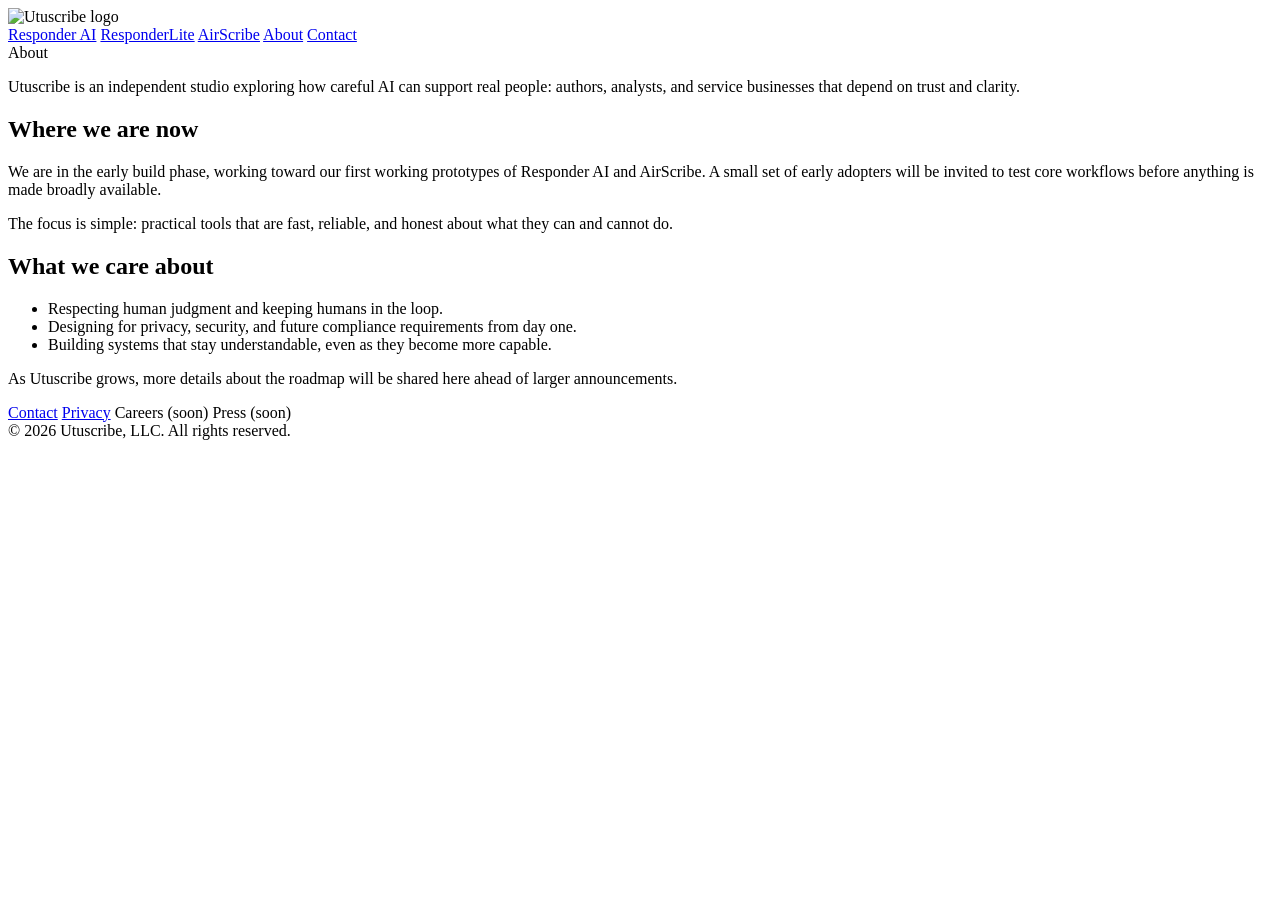
==== about.html @ cbb47611 "Update about.html" ====
<!doctype html>
<html lang="en">
<head>
  <meta charset="utf-8">
  <title>About — Utuscribe</title>
  <meta name="viewport" content="width=device-width, initial-scale=1">
  <link rel="stylesheet" href="styles.css">
</head>
<body>
  <header class="site-header">
    <div class="brand">
      <img src="logo_Utuscribe_transparent.png" alt="Utuscribe logo" class="logo-img">
    </div>
    <nav class="site-nav">
      <a href="responder.html" class="nav-link">Responder AI</a>
      <a href="responderlite.html" class="nav-link">ResponderLite</a>
      <a href="airscribe.html" class="nav-link">AirScribe</a>
      <a href="about.html" class="nav-link nav-link-active">About</a>
      <a href="contact.html" class="nav-link">Contact</a>
    </nav>
  </header>

  <main class="hero">
    <div class="card">
      <div class="pill">About</div>

      <section class="hero-section active">
        <p class="page-lead">
          Utuscribe is an independent studio exploring how careful AI can support real people:
          authors, analysts, and service businesses that depend on trust and clarity.
        </p>

        <div class="page-card">
          <h2>Where we are now</h2>
          <p>
            We are in the early build phase, working toward our first working prototypes of
            Responder AI and AirScribe. A small set of early adopters will be invited to test
            core workflows before anything is made broadly available.
          </p>
          <p>
            The focus is simple: practical tools that are fast, reliable, and honest about
            what they can and cannot do.
          </p>
        </div>

        <div class="page-card">
          <h2>What we care about</h2>
          <ul class="page-list">
            <li>Respecting human judgment and keeping humans in the loop.</li>
            <li>Designing for privacy, security, and future compliance requirements from day one.</li>
            <li>Building systems that stay understandable, even as they become more capable.</li>
          </ul>
          <p>
            As Utuscribe grows, more details about the roadmap will be shared here ahead of
            larger announcements.
          </p>
        </div>
      </section>
    </div>
  </main>

  <footer class="site-footer">
    <div class="links">
      <a href="contact.html">Contact</a>
      <a href="privacy.html">Privacy</a>
      <span class="disabled-link">Careers (soon)</span>
      <span class="disabled-link">Press (soon)</span>
    </div>
    <div class="copy">
      © <span id="yr-about"></span> Utuscribe, LLC. All rights reserved.
    </div>
  </footer>

  <script>
    document.getElementById("yr-about").textContent = new Date().getFullYear();
  </script>
</body>
</html>
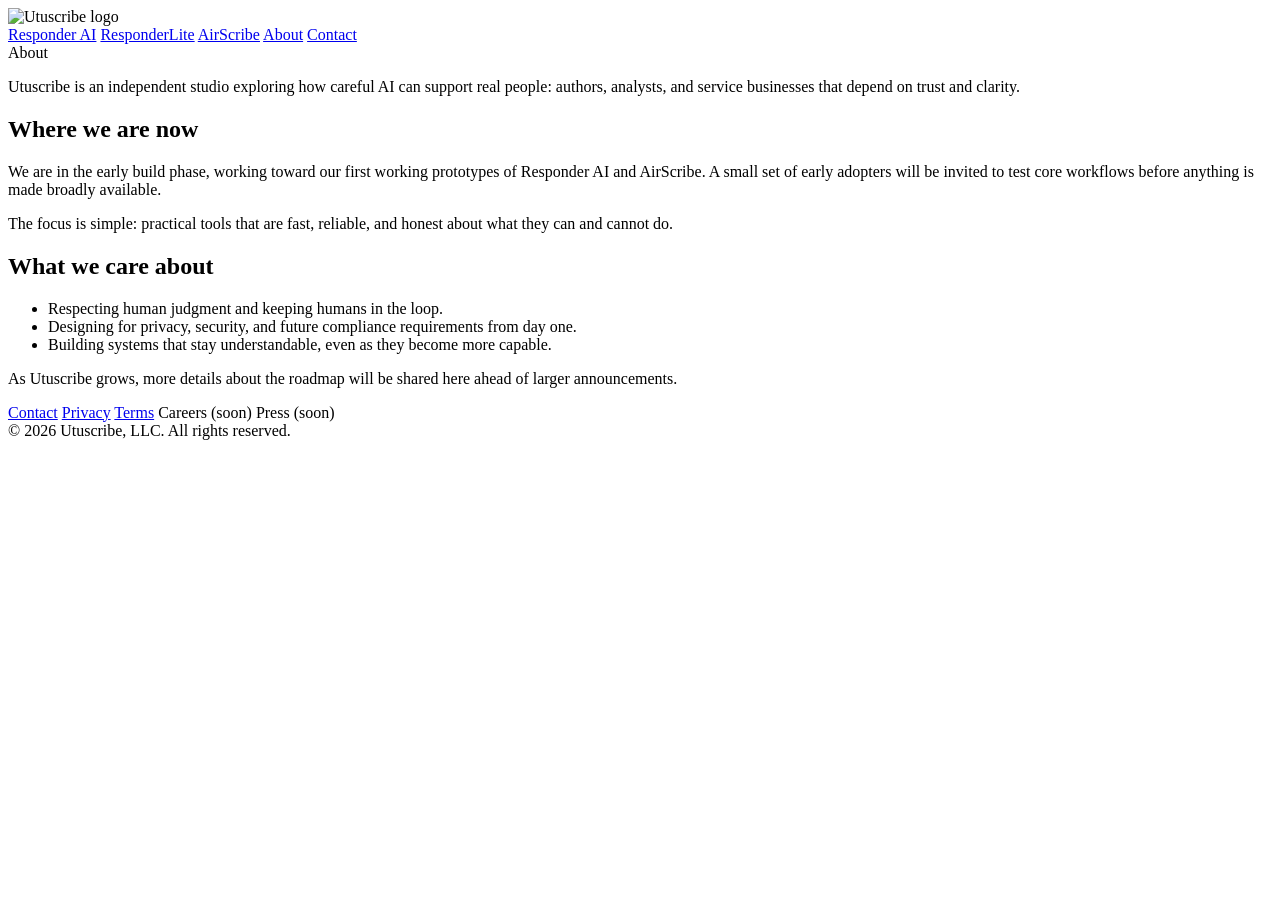
==== commit bcefbf6f: "Update about.html" ====
--- a/about.html
+++ b/about.html
@@ -63,6 +63,7 @@
     <div class="links">
       <a href="contact.html">Contact</a>
       <a href="privacy.html">Privacy</a>
+      <a href="terms.html">Terms</a>
       <span class="disabled-link">Careers (soon)</span>
       <span class="disabled-link">Press (soon)</span>
     </div>
@@ -76,3 +77,4 @@
   </script>
 </body>
 </html>
+
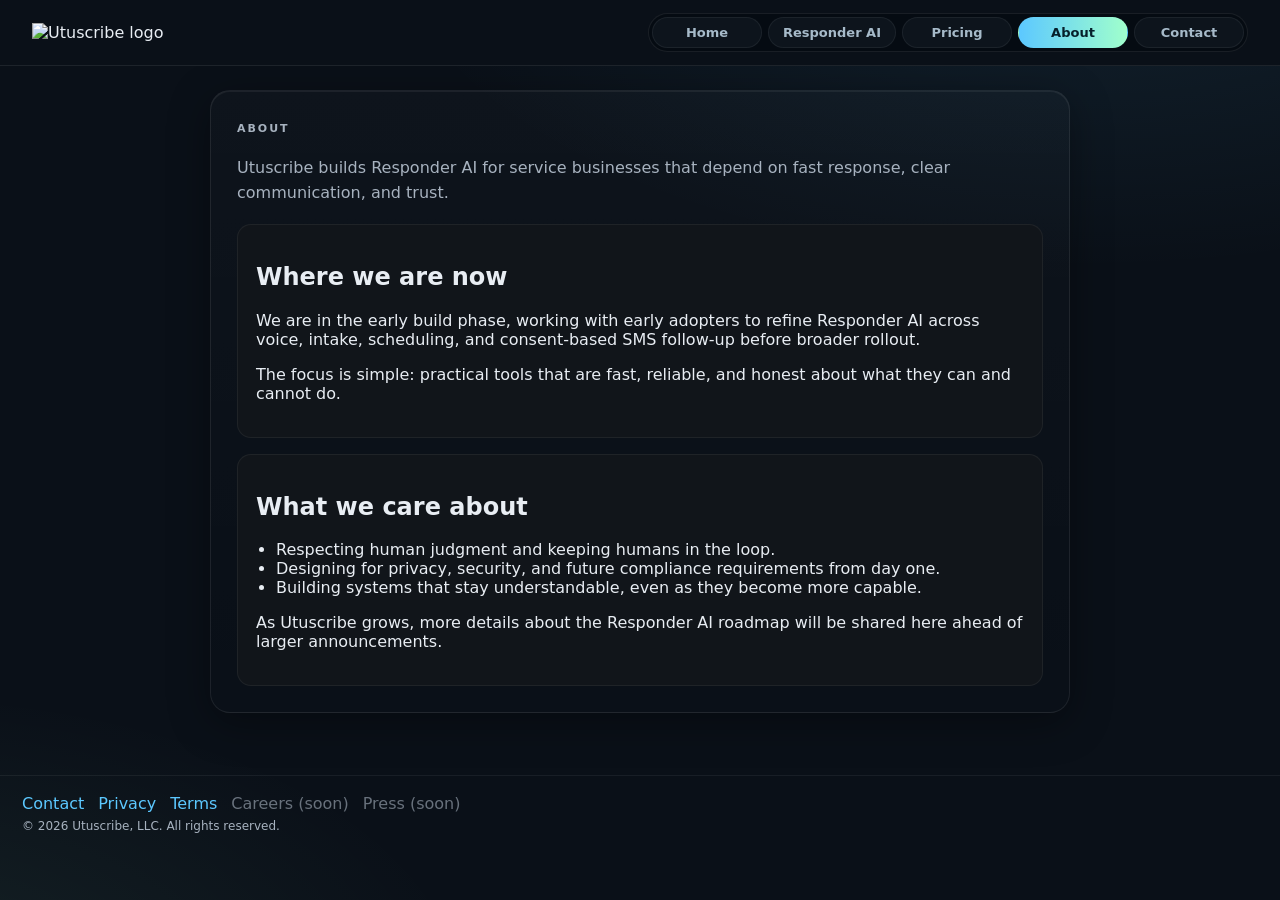
==== commit bf8b9118: "Rebrand site to Responder AI and update SMS opt-in workflow" ====
--- a/about.html
+++ b/about.html
@@ -1,42 +1,42 @@
 <!doctype html>
 <html lang="en">
-<head>
-  <meta charset="utf-8">
-  <title>About — Utuscribe</title>
-  <meta name="viewport" content="width=device-width, initial-scale=1">
-  <link rel="stylesheet" href="styles.css">
-</head>
+<head>
+  <meta charset="utf-8">
+  <title>About — Responder AI</title>
+  <meta name="viewport" content="width=device-width, initial-scale=1">
+  <link rel="stylesheet" href="styles.css">
+</head>
 <body>
   <header class="site-header">
-    <div class="brand">
-      <img src="logo_Utuscribe_transparent.png" alt="Utuscribe logo" class="logo-img">
-    </div>
-    <nav class="site-nav">
-      <a href="responder.html" class="nav-link">Responder AI</a>
-      <a href="responderlite.html" class="nav-link">ResponderLite</a>
-      <a href="airscribe.html" class="nav-link">AirScribe</a>
-      <a href="about.html" class="nav-link nav-link-active">About</a>
-      <a href="contact.html" class="nav-link">Contact</a>
-    </nav>
-  </header>
+    <div class="brand">
+      <img src="logo_Utuscribe_transparent.png" alt="Utuscribe logo" class="logo-img">
+    </div>
+    <nav class="site-nav">
+      <a href="index.html" class="nav-link">Home</a>
+      <a href="responder.html" class="nav-link">Responder AI</a>
+      <a href="pricing.html" class="nav-link">Pricing</a>
+      <a href="about.html" class="nav-link nav-link-active">About</a>
+      <a href="contact.html" class="nav-link">Contact</a>
+    </nav>
+  </header>
 
   <main class="hero">
     <div class="card">
       <div class="pill">About</div>
 
-      <section class="hero-section active">
-        <p class="page-lead">
-          Utuscribe is an independent studio exploring how careful AI can support real people:
-          authors, analysts, and service businesses that depend on trust and clarity.
-        </p>
+      <section class="hero-section active">
+        <p class="page-lead">
+          Utuscribe builds Responder AI for service businesses that depend on fast response, clear
+          communication, and trust.
+        </p>
 
         <div class="page-card">
-          <h2>Where we are now</h2>
-          <p>
-            We are in the early build phase, working toward our first working prototypes of
-            Responder AI and AirScribe. A small set of early adopters will be invited to test
-            core workflows before anything is made broadly available.
-          </p>
+          <h2>Where we are now</h2>
+          <p>
+            We are in the early build phase, working with early adopters to refine Responder AI
+            across voice, intake, scheduling, and consent-based SMS follow-up before broader
+            rollout.
+          </p>
           <p>
             The focus is simple: practical tools that are fast, reliable, and honest about
             what they can and cannot do.
@@ -50,12 +50,12 @@
             <li>Designing for privacy, security, and future compliance requirements from day one.</li>
             <li>Building systems that stay understandable, even as they become more capable.</li>
           </ul>
-          <p>
-            As Utuscribe grows, more details about the roadmap will be shared here ahead of
-            larger announcements.
-          </p>
-        </div>
-      </section>
+          <p>
+            As Utuscribe grows, more details about the Responder AI roadmap will be shared here
+            ahead of larger announcements.
+          </p>
+        </div>
+      </section>
     </div>
   </main>
 
--- a/styles.css
+++ b/styles.css
@@ -0,0 +1,507 @@
+/* =========================
+   Reset-ish
+========================= */
+* { box-sizing: border-box; }
+html, body { height: 100%; }
+
+body {
+  margin: 0;
+  font-family: Inter, system-ui, -apple-system, Segoe UI, Roboto, Arial, sans-serif;
+  color: #e8edf3;
+  background:
+    radial-gradient(1200px 600px at 85% -10%, rgba(92,200,255,0.10), transparent 60%),
+    radial-gradient(1000px 500px at -10% 110%, rgba(160,255,204,0.08), transparent 60%),
+    #0a1018;
+}
+
+/* =========================
+   Header (sticky)
+========================= */
+.site-header {
+  position: sticky;
+  top: 0;
+  z-index: 100;
+  display: flex;
+  justify-content: space-between;
+  align-items: center;
+  padding: 0.8rem 2rem;
+  background: #0a1018;
+  border-bottom: 1px solid rgba(255,255,255,.08);
+}
+
+.brand {
+  display: flex;
+  align-items: center;
+  gap: 12px;
+}
+
+/* Logo */
+.logo-img {
+  max-height: 70px;
+  width: auto;
+}
+
+/* Nav styled as pill buttons */
+.site-nav {
+  display: inline-flex;
+  align-items: center;
+  gap: 6px;
+  padding: 3px;
+  border-radius: 999px;
+  background: rgba(6, 12, 18, 0.95);
+  border: 1px solid rgba(255,255,255,.08);
+}
+
+.site-nav .nav-link {
+  display: inline-flex;
+  align-items: center;
+  justify-content: center;
+  min-width: 110px;
+  padding: 7px 14px;
+  border-radius: 999px;
+  font-size: 13px;
+  font-weight: 600;
+  text-decoration: none;
+  color: #cfe6f7;
+  background: #0f171f;
+  border: 1px solid rgba(255,255,255,0.08);
+  opacity: 0.8;
+  transition:
+    background 0.15s ease,
+    opacity 0.15s ease,
+    color 0.15s ease,
+    border-color 0.15s ease;
+}
+
+.site-nav .nav-link-active {
+  background: linear-gradient(90deg, #5cc8ff, #a0ffcc);
+  border-color: transparent;
+  color: #06202b;
+  opacity: 1;
+}
+
+.site-nav .nav-link:hover:not(.nav-link-active) {
+  opacity: 1;
+  background: #141f2a;
+}
+
+/* =========================
+   Hero + Card layout
+========================= */
+.hero {
+  display: flex;
+  justify-content: center;
+  padding: 1.5rem 1.25rem 2.25rem;
+}
+
+.card {
+  width: 100%;
+  max-width: 860px;
+  background: linear-gradient(180deg, rgba(255,255,255,.02), rgba(255,255,255,0));
+  border: 1px solid rgba(255,255,255,.08);
+  border-radius: 20px;
+  padding: 26px;
+  box-shadow:
+    0 10px 40px rgba(0,0,0,.35),
+    inset 0 1px 0 rgba(255,255,255,.06);
+}
+
+/* Pill label (subtle, not a button) */
+.pill {
+  display: inline-block;
+  font-size: 11px;
+  font-weight: 700;
+  letter-spacing: 0.18em;
+  text-transform: uppercase;
+  color: #a7b2bf;
+  background: transparent;
+  padding: 0;
+  margin-bottom: 4px;
+}
+
+h1 {
+  margin: 8px 0 10px;
+  font-size: 28px;
+}
+
+.focus { color: #a0ffcc; }
+
+.teaser {
+  color: #a7b2bf;
+  line-height: 1.6;
+  margin: 0 0 12px;
+}
+
+/* Only used so we can reuse the same markup */
+.hero-section { display: block; }
+
+/* =========================
+   Product grid on index
+========================= */
+.page-title {
+  font-size: 28px;
+  margin: 4px 0 6px;
+}
+
+.page-lead {
+  color: #a7b2bf;
+  line-height: 1.6;
+  margin-bottom: 18px;
+}
+
+.product-grid {
+  display: grid;
+  grid-template-columns: repeat(2, minmax(0, 1fr));
+  gap: 18px;
+  margin-top: 6px;
+}
+
+.product-card {
+  background: #0f151d;
+  border-radius: 18px;
+  border: 1px solid rgba(255,255,255,.09);
+  padding: 18px 18px 20px;
+  box-shadow: 0 10px 30px rgba(0,0,0,.35);
+}
+
+.product-card h2 {
+  margin: 6px 0 8px;
+  font-size: 20px;
+}
+
+.product-card p {
+  color: #c2d5e4;
+  margin: 0 0 10px;
+  line-height: 1.5;
+}
+
+.product-card ul {
+  padding-left: 1.1rem;
+  margin: 0 0 12px;
+  color: #a7b2bf;
+  font-size: 14px;
+}
+
+.product-card li {
+  margin-bottom: 3px;
+}
+
+.product-pill {
+  display: inline-block;
+  padding: 4px 10px;
+  border-radius: 999px;
+  font-size: 11px;
+  font-weight: 700;
+  letter-spacing: 0.18em;
+  text-transform: uppercase;
+  background: rgba(92,200,255,0.10);
+  border: 1px solid rgba(92,200,255,0.40);
+  color: #bdefff;
+}
+
+/* Gradient product button */
+.product-button {
+  display: inline-flex;
+  align-items: center;
+  justify-content: center;
+  padding: 10px 16px;
+  border-radius: 999px;
+  font-size: 14px;
+  font-weight: 700;
+  text-decoration: none;
+  color: #06202b;
+  background: linear-gradient(90deg, #5cc8ff, #a0ffcc);
+  box-shadow: 0 8px 20px rgba(0,0,0,.4);
+  border: none;
+  transition:
+    transform 0.1s ease,
+    box-shadow 0.1s ease,
+    filter 0.1s ease;
+}
+
+.product-button:hover {
+  filter: brightness(1.04);
+  box-shadow: 0 11px 26px rgba(0,0,0,.55);
+}
+
+.product-button:active {
+  transform: translateY(1px);
+  box-shadow: 0 7px 18px rgba(0,0,0,.45);
+}
+
+/* =========================
+   Forms
+========================= */
+.row {
+  display: flex;
+  gap: 10px;
+  margin: 10px 0 6px;
+}
+
+/* Generic inputs */
+input[type="email"],
+input[type="text"],
+input[type="tel"],
+input[type="url"],
+select,
+textarea {
+  width: 100%;
+  height: 44px;
+  border-radius: 12px;
+  background: #0e1217;
+  color: #e8edf3;
+  border: 1px solid rgba(255,255,255,.10);
+  padding: 0 14px;
+  font-size: 15px;
+  outline: none;
+}
+
+textarea {
+  height: auto;
+  padding-top: 10px;
+  padding-bottom: 10px;
+  resize: vertical;
+}
+
+input[type="email"]:focus,
+input[type="text"]:focus,
+input[type="tel"]:focus,
+input[type="url"]:focus,
+select:focus,
+textarea:focus {
+  border-color: #5cc8ff;
+  box-shadow: 0 0 0 6px rgba(92,200,255,.25);
+}
+
+/* Demo form layout */
+.demo-form {
+  display: flex;
+  flex-direction: column;
+  gap: 10px;
+  margin: 10px 0 10px;
+}
+
+.form-grid {
+  display: grid;
+  grid-template-columns: repeat(2, minmax(0, 1fr));
+  gap: 10px;
+}
+
+.field {
+  display: flex;
+  flex-direction: column;
+  gap: 4px;
+}
+
+.field label {
+  font-size: 12px;
+  color: #cfe6f7;
+}
+
+.field-note {
+  margin: 4px 0 0;
+  font-size: 12px;
+  color: #a7b2bf;
+  line-height: 1.4;
+}
+
+/* Consent checkbox */
+.consent {
+  font-size: 11px;
+  color: #a7b2bf;
+  line-height: 1.4;
+  display: flex;
+  gap: 6px;
+  align-items: flex-start;
+}
+
+.consent input[type="checkbox"] {
+  margin-top: 3px;
+}
+
+.consent a,
+.page-card a,
+.teaser a,
+.micro a {
+  color: #5cc8ff;
+}
+
+/* Primary button */
+button {
+  height: 44px;
+  border-radius: 12px;
+  border: 0;
+  cursor: pointer;
+  font-weight: 800;
+  font-size: 15px;
+  background: linear-gradient(90deg, #5cc8ff, #a0ffcc);
+  color: #06202b;
+  padding: 0 16px;
+  box-shadow: 0 8px 20px rgba(0,0,0,.4);
+}
+
+button:active {
+  transform: translateY(1px);
+  box-shadow: 0 5px 14px rgba(0,0,0,.45);
+}
+
+/* =========================
+   Feature Points
+========================= */
+.points {
+  display: grid;
+  grid-template-columns: repeat(3, 1fr);
+  gap: 14px;
+  margin-top: 18px;
+}
+
+.points article {
+  background: #11151a;
+  border: 1px solid rgba(255,255,255,.06);
+  border-radius: 14px;
+  padding: 16px;
+}
+
+.points h3 {
+  margin: 0 0 6px;
+}
+
+.micro {
+  font-size: 12px;
+  color: #a7b2bf;
+}
+
+/* =========================
+   Page content inside cards (About / Contact)
+========================= */
+.page-card {
+  background: #11151a;
+  border-radius: 14px;
+  border: 1px solid rgba(255,255,255,.06);
+  padding: 18px;
+  margin-top: 16px;
+}
+
+.page-list {
+  padding-left: 1.25rem;
+  margin-top: 8px;
+}
+
+/* Contact form on contact page */
+.contact-email a {
+  color: #5cc8ff;
+  text-decoration: none;
+}
+
+.contact-email a:hover {
+  text-decoration: underline;
+}
+
+.contact-form {
+  margin-top: 16px;
+  display: flex;
+  flex-direction: column;
+  gap: 10px;
+}
+
+.contact-grid {
+  display: grid;
+  grid-template-columns: repeat(2, minmax(0, 1fr));
+  gap: 10px;
+}
+
+.form-field {
+  display: flex;
+  flex-direction: column;
+  gap: 4px;
+}
+
+.form-field label {
+  font-size: 12px;
+  color: #cfe6f7;
+}
+
+.form-field-full {
+  grid-column: 1 / -1;
+}
+
+/* =========================
+   Footer
+========================= */
+.site-footer {
+  border-top: 1px solid rgba(255,255,255,.06);
+  padding: 18px 22px;
+  margin-top: 26px;
+}
+
+.links {
+  display: flex;
+  gap: 14px;
+  flex-wrap: wrap;
+  margin-bottom: 6px;
+}
+
+.links a {
+  color: #5cc8ff;
+  text-decoration: none;
+}
+
+.links a:hover {
+  text-decoration: underline;
+}
+
+.disabled-link {
+  color: #a7b2bf;
+  opacity: .6;
+}
+
+.copy {
+  color: #a7b2bf;
+  font-size: 12px;
+}
+
+/* =========================
+   Responsive tweaks
+========================= */
+@media (max-width: 900px) {
+  .site-header {
+    padding: 0.8rem 1.25rem;
+  }
+
+  .hero {
+    padding: 1.25rem 1rem 2rem;
+  }
+
+  .card {
+    padding: 22px;
+  }
+}
+
+@media (max-width: 720px) {
+  .product-grid {
+    grid-template-columns: 1fr;
+  }
+
+  .points {
+    grid-template-columns: 1fr;
+  }
+
+  .row {
+    flex-direction: column;
+  }
+
+  button {
+    width: 100%;
+  }
+
+  .form-grid,
+  .contact-grid {
+    grid-template-columns: 1fr;
+  }
+
+  .site-nav {
+    display: flex;
+    flex-wrap: wrap;
+    justify-content: flex-end;
+  }
+}
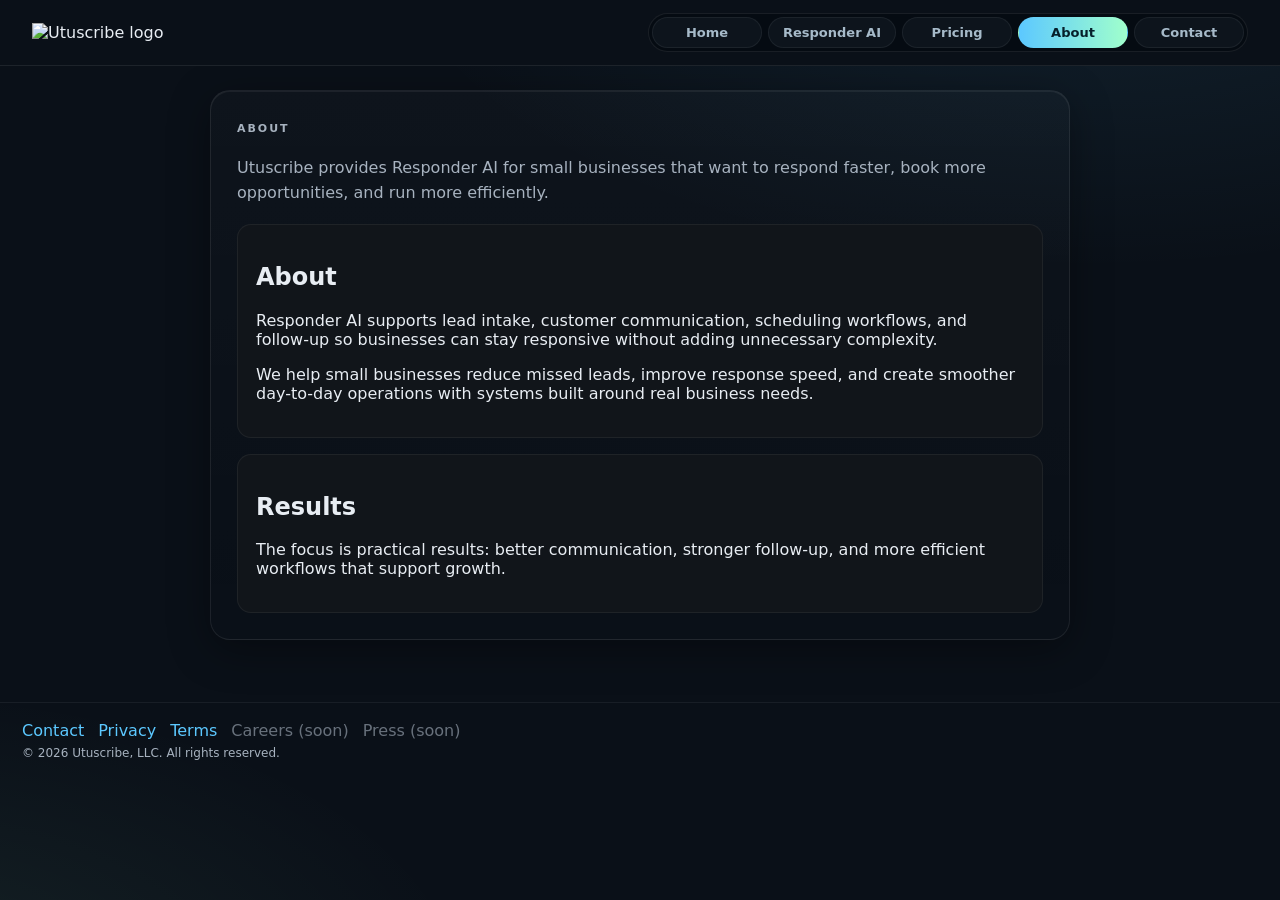
==== commit 1813969b: "Update About section with sales-focused Responder AI messaging" ====
--- a/about.html
+++ b/about.html
@@ -26,33 +26,27 @@
 
       <section class="hero-section active">
         <p class="page-lead">
-          Utuscribe builds Responder AI for service businesses that depend on fast response, clear
-          communication, and trust.
+          Utuscribe provides Responder AI for small businesses that want to respond faster, book
+          more opportunities, and run more efficiently.
         </p>
-
-        <div class="page-card">
-          <h2>Where we are now</h2>
+
+        <div class="page-card">
+          <h2>About</h2>
           <p>
-            We are in the early build phase, working with early adopters to refine Responder AI
-            across voice, intake, scheduling, and consent-based SMS follow-up before broader
-            rollout.
+            Responder AI supports lead intake, customer communication, scheduling workflows, and
+            follow-up so businesses can stay responsive without adding unnecessary complexity.
           </p>
-          <p>
-            The focus is simple: practical tools that are fast, reliable, and honest about
-            what they can and cannot do.
-          </p>
-        </div>
-
-        <div class="page-card">
-          <h2>What we care about</h2>
-          <ul class="page-list">
-            <li>Respecting human judgment and keeping humans in the loop.</li>
-            <li>Designing for privacy, security, and future compliance requirements from day one.</li>
-            <li>Building systems that stay understandable, even as they become more capable.</li>
-          </ul>
           <p>
-            As Utuscribe grows, more details about the Responder AI roadmap will be shared here
-            ahead of larger announcements.
+            We help small businesses reduce missed leads, improve response speed, and create
+            smoother day-to-day operations with systems built around real business needs.
+          </p>
+        </div>
+
+        <div class="page-card">
+          <h2>Results</h2>
+          <p>
+            The focus is practical results: better communication, stronger follow-up, and more
+            efficient workflows that support growth.
           </p>
         </div>
       </section>
